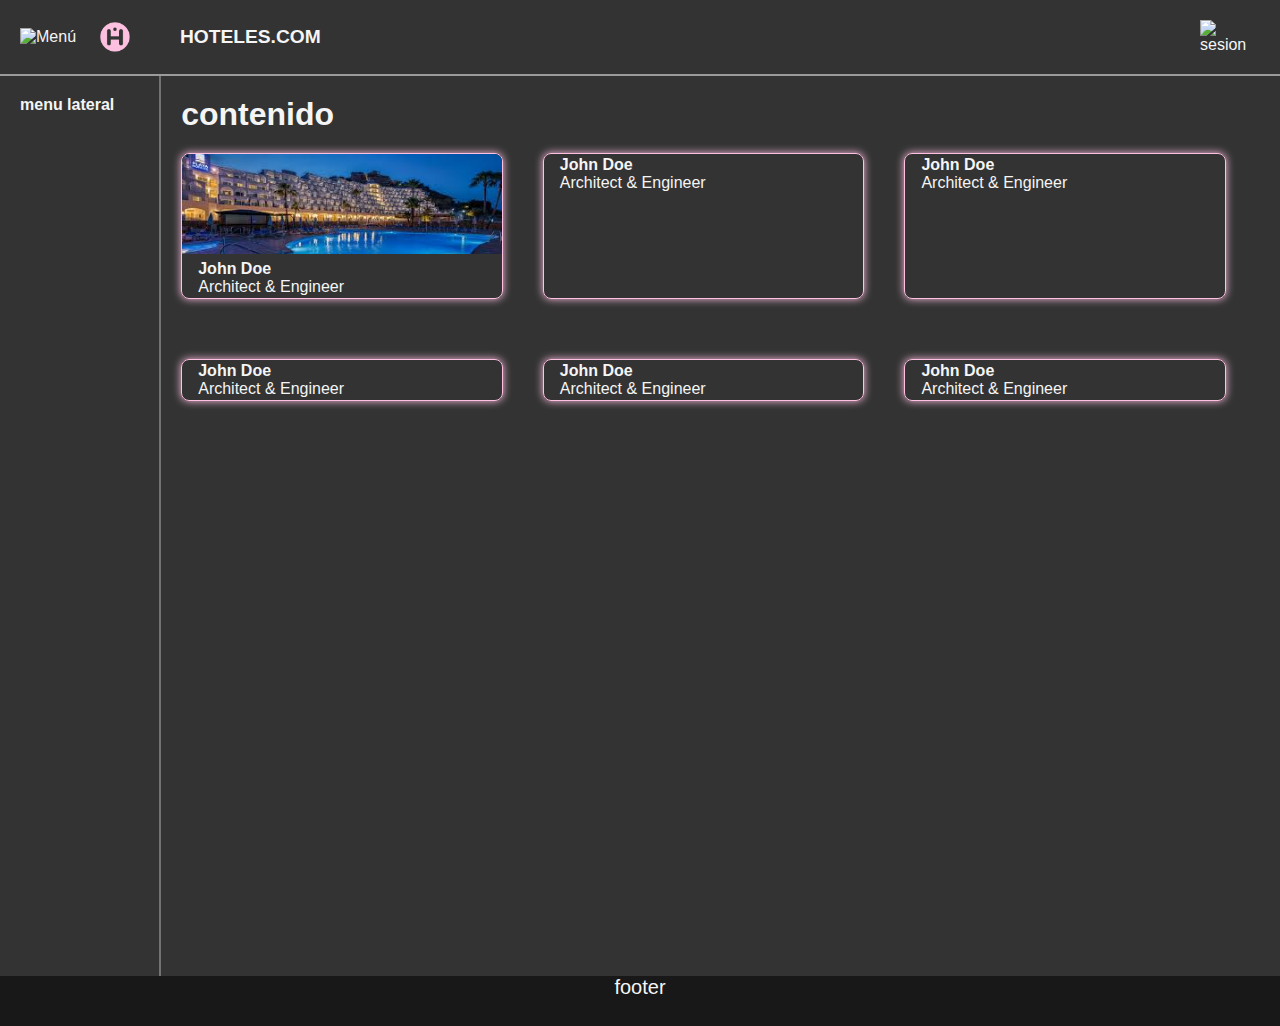
==== Apartado1_seccion1.html @ b4ac0acf "initial commit" ====
<!DOCTYPE html>
<html>

<head>
    <link href="styles1_1.css" rel="stylesheet" type="text/css" />
    <title>
    </title>
</head>

<body>
    <header class="header">
        <div class="header left_menu">
            <img src="assets\menu.svg" alt="Menú">
        </div>
        <div class="header logo">
            <img src="assets\logo_simple.webp" alt="logo" width="30" height="30">
        </div>
        <div class="header name">
            <h4>HOTELES.COM</h4>
        </div>
        <div class="header session">
            <img src="assets\account_circle.svg" alt="sesion">
        </div>
    </header>
    <hr>


    <div class="main">

        <div class="left_menu">
            <h4>menu lateral<h4>
        </div>
        <div class="center">
            <!-- Banner with form -->
            <div class="banner-with-form">
                <h1>contenido</h1>
                <!-- Your form elements go here -->
            </div>

            <!-- Cards -->
            <div class="cards-container">
                <div class="card">
                    <img src="assets/hotel-images/mojacar.jpg" style="width:100%">
                    <div class="container">
                        <h4><b>John Doe</b></h4>
                        <p>Architect & Engineer</p>
                    </div>
                </div>
                <div class="card">
                    <div class="container">
                        <h4><b>John Doe</b></h4>
                        <p>Architect & Engineer</p>
                    </div>
                </div>
                <div class="card">
                    <div class="container">
                        <h4><b>John Doe</b></h4>
                        <p>Architect & Engineer</p>
                    </div>
                </div>
                <div class="card">
                    <div class="container">
                        <h4><b>John Doe</b></h4>
                        <p>Architect & Engineer</p>
                    </div>
                </div>
                <div class="card">
                    <div class="container">
                        <h4><b>John Doe</b></h4>
                        <p>Architect & Engineer</p>
                    </div>
                </div>
                <div class="card">
                    <div class="container">
                        <h4><b>John Doe</b></h4>
                        <p>Architect & Engineer</p>
                    </div>
                </div>
            </div>
        </div>
    </div>

    </div>


    <footer class="footer">
        <p>footer</p>
    </footer>
</body>

</html>
---- styles1_1.css ----
/* set all components' margin to 0 */
* {
    margin: 0;
}

body {
    background: rgb(51, 51, 51);
    color: whitesmoke;
    font-family: 'Segoe UI', Tahoma, Geneva, Verdana, sans-serif;
}

/* header settings */
.header {
    height: auto;
    display: flex;
    align-items: center;
    justify-content: space-between;
    padding: 10px;
}

.header .left_menu,
.header .logo,
.header .session {
    width: 60px;
}

.header .name {
    flex: 1;
    text-align: center;
    font-size: larger;
}

/* main content settings */
.main {
    display: flex;
    min-height: 100vh;
}

/* center */
.main .center {
    padding: 20px;
    flex-grow: 1;
    display: flex;
    flex-direction: column;
}

/* Banner with form */
.banner {
    width: 100%;
    /* Take full width */
    /* Add your styles for the banner */
}


/* cards settings */
.cards-container {
    display: flex;
    flex-wrap: wrap;
    justify-content: flex-start;
    gap: 40px;
    margin-top: 20px;
}

.card {
    border-radius: 8px;
    width: calc(33.333% - 40px); /* Three cards per row, minus the gap */
    margin-bottom: 20px;
    border: 1px solid #ffc0e1; /* Neon-like pink border */
    box-shadow: 0 0 8px #ffc0e1; /* Outer glow */
    align-items: stretch;
    transition: transform 0.3s ease-in-out, box-shadow 0.3s ease-in-out;
}

.card:hover {
    transform: scale(1.05);
    box-shadow: 0 0 10px #ffc0e1; /* Outer glow */
}

.card img {
    width: 100%;
    height: 100px;
    object-fit: cover;
    border-top-left-radius: 8px;
    border-top-right-radius: 8px;
}

.card .container {
    padding: 2px 16px;
}


/* lateral menu */
.main .left_menu {
    padding-top: -20px;
    width: 200px;
    border-right: 2px solid rgb(114, 114, 114);
}

.main .left_menu h4 {
    padding: 20px;
}

/* footer settings */
.footer {
    background-color: rgb(24, 24, 24);
    height: 50px;
    text-align: center;
    padding-left: 0px;
    font-size: 20px;
    width: 100%;
    position: relative;
    bottom: 0;
}

hr {
    height: 2px;
    border: none;
    margin-top: 0;
    padding-top: 0;
    background: rgb(155, 155, 155)
}

/*ffc0e1 - rosa
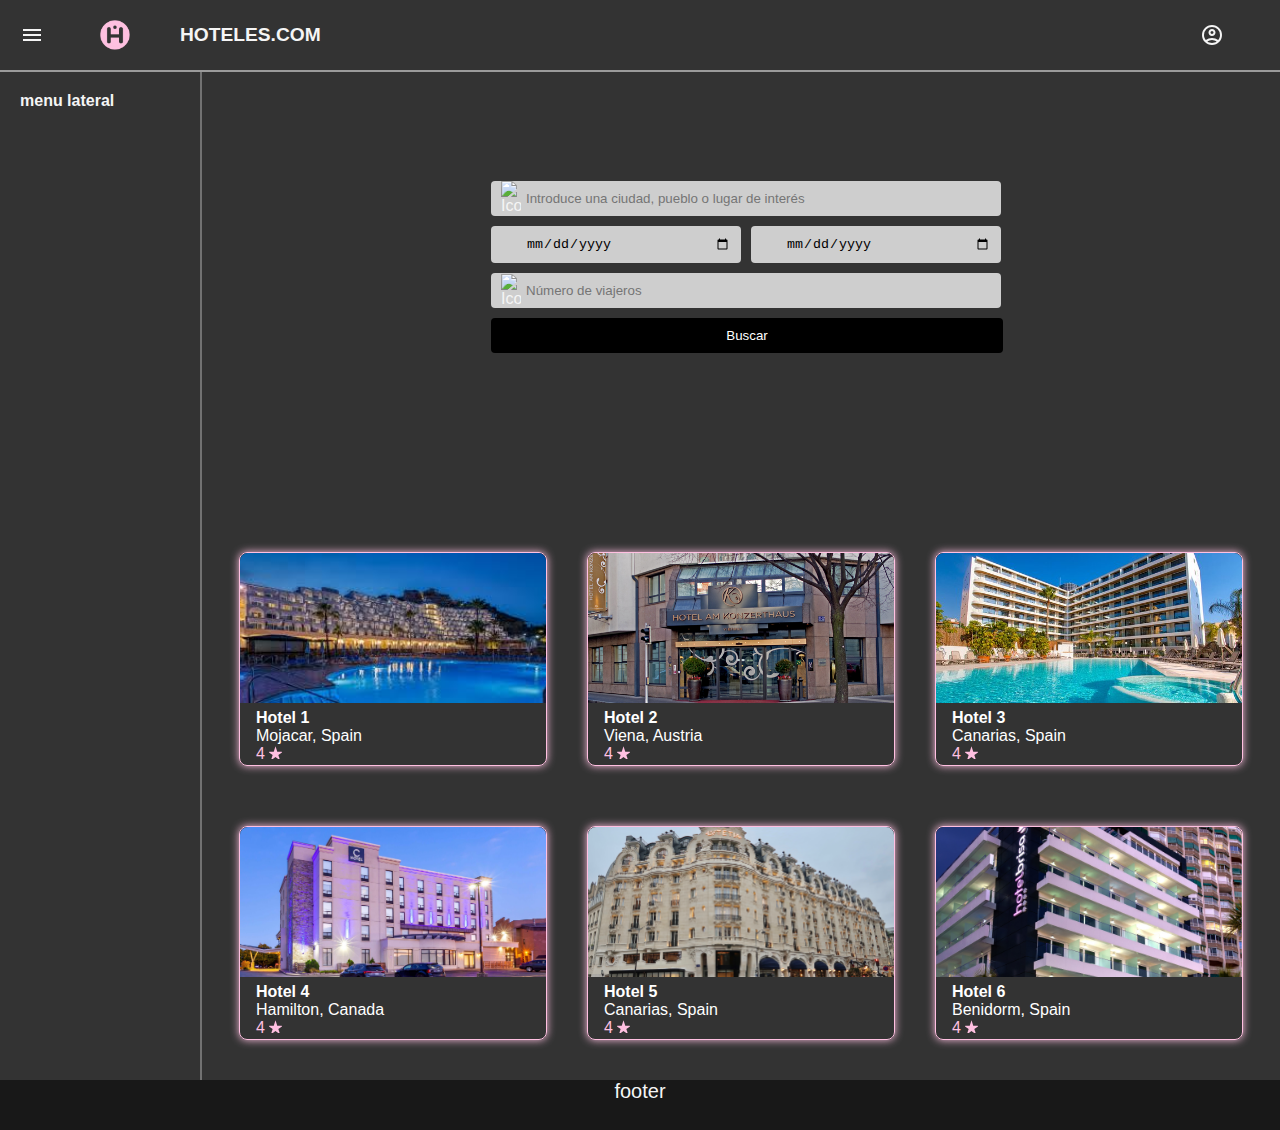
==== commit b5eeb78b: "las cards ya van" ====
--- a/Apartado1_seccion1.html
+++ b/Apartado1_seccion1.html
@@ -10,7 +10,7 @@
 <body>
     <header class="header">
         <div class="header left_menu">
-            <img src="assets\menu.svg" alt="Menú">
+            <img src="assets\icons\menu.svg" alt="Menú">
         </div>
         <div class="header logo">
             <img src="assets\logo_simple.webp" alt="logo" width="30" height="30">
@@ -19,7 +19,7 @@
             <h4>HOTELES.COM</h4>
         </div>
         <div class="header session">
-            <img src="assets\account_circle.svg" alt="sesion">
+            <img src="assets\icons\account_circle.svg" alt="sesion">
         </div>
     </header>
     <hr>
@@ -32,50 +32,93 @@
         </div>
         <div class="center">
             <!-- Banner with form -->
-            <div class="banner-with-form">
-                <h1>contenido</h1>
-                <!-- Your form elements go here -->
+            <div class="banner">
+                <div class="input-group">
+                    <form>
+                        <div class="input-container">
+                            <div class="input-icon location-input">
+                                <input type="text" placeholder="Introduce una ciudad, pueblo o lugar de interés">
+                                <img src="assets/icons/location.svg" class="icon" alt="Icono">
+                            </div>
+                        </div>
+                        <div class="date-group">
+                            <div class="input-icon date-input">
+                                <input type="date" placeholder="vie. 1/3">
+                            </div>
+                            <div class="input-icon date-input">
+                                <input type="date" placeholder="sáb. 2/3">
+                            </div>
+                        </div>
+                        <div class="input-container">
+                            <div class="input-icon location-input">
+                                <input type="text" placeholder="Número de viajeros">
+                                <img src="assets/icons/group.svg" class="icon" alt="Icono">
+                            </div>
+                        </div>
+                        <div class="button-container">
+                            <button type="submit" class="search-button">Buscar</button>
+                        </div>
+                    </form>
+                </div>
+
             </div>
-
             <!-- Cards -->
             <div class="cards-container">
-                <div class="card">
+                <a href="https://www.playasenator.com/es/hoteles/mojacar-playa-aquapark-hotel/" class="card" target="_blank">
                     <img src="assets/hotel-images/mojacar.jpg" style="width:100%">
                     <div class="container">
-                        <h4><b>John Doe</b></h4>
-                        <p>Architect & Engineer</p>
+                        <h4><b>Hotel 1</b></h4>
+                        <p>Mojacar, Spain</p>
+                        <p style="color:#ffc0e1">4 <img src="assets/icons/star.svg" style="width:13px; height:13px;">
+                        </p>
                     </div>
-                </div>
-                <div class="card">
+                </a>
+                <a href="https://all.accor.com/hotel/1276/index.es.shtml" class="card" target="_blank">
+                    <img src="assets/hotel-images/Vienna-02.jpg" style="width:100%">
                     <div class="container">
-                        <h4><b>John Doe</b></h4>
-                        <p>Architect & Engineer</p>
+                        <h4><b>Hotel 2</b></h4>
+                        <p>Viena, Austria</p>
+                        <p style="color:#ffc0e1">4 <img src="assets/icons/star.svg" style="width:13px; height:13px;">
+                        </p>
                     </div>
-                </div>
-                <div class="card">
+                </a>
+                <a href="https://www.barcelo.com/es-es/barcelo-margaritas/" class="card" target="_blank">
+                    <img src="assets/hotel-images/hotel-presidente-4s.jpg" style="width:100%">
                     <div class="container">
-                        <h4><b>John Doe</b></h4>
-                        <p>Architect & Engineer</p>
+                        <h4><b>Hotel 3</b></h4>
+                        <p>Canarias, Spain</p>
+                        <p style="color:#ffc0e1">4 <img src="assets/icons/star.svg" style="width:13px; height:13px;">
+                        </p>
                     </div>
-                </div>
-                <div class="card">
+                </a>
+                <a href="https://carmenshotel.com/" class="card" target="_blank">
+                    <img src="assets/hotel-images/hamilton.jpg" style="width:100%">
                     <div class="container">
-                        <h4><b>John Doe</b></h4>
-                        <p>Architect & Engineer</p>
+                        <h4><b>Hotel 4</b></h4>
+                        <p>Hamilton, Canada</p>
+                        <p style="color:#ffc0e1">4 <img src="assets/icons/star.svg" style="width:13px; height:13px;">
+                        </p>
                     </div>
-                </div>
-                <div class="card">
+                </a>
+                <a href="https://en.wikipedia.org/wiki/H%C3%B4tel_Lutetia"
+                    class="card" target="_blank">
+                    <img src="assets/hotel-images/Hôtel_Lutetia,_Paris_6e.jpg" style="width:100%">
                     <div class="container">
-                        <h4><b>John Doe</b></h4>
-                        <p>Architect & Engineer</p>
+                        <h4><b>Hotel 5</b></h4>
+                        <p>Canarias, Spain</p>
+                        <p style="color:#ffc0e1">4 <img src="assets/icons/star.svg" style="width:13px; height:13px;">
+                        </p>
                     </div>
-                </div>
-                <div class="card">
+                </a>
+                <a href="https://www.hotelbrisabenidorm.com/" class="card" target="_blank">
+                    <img src="assets/hotel-images/benidorm.jpg" style="width:100%">
                     <div class="container">
-                        <h4><b>John Doe</b></h4>
-                        <p>Architect & Engineer</p>
+                        <h4><b>Hotel 6</b></h4>
+                        <p>Benidorm, Spain</p>
+                        <p style="color:#ffc0e1">4 <img src="assets/icons/star.svg" style="width:13px; height:13px;">
+                        </p>
                     </div>
-                </div>
+                </a>
             </div>
         </div>
     </div>
--- a/styles1_1.css
+++ b/styles1_1.css
@@ -36,49 +36,168 @@
     min-height: 100vh;
 }
 
+/* lateral menu */
+.main .left_menu {
+    padding-top: -20px;
+    min-width: 200px;
+    border-right: 2px solid rgb(114, 114, 114);
+    min-height: 100vh;
+}
+
+.main .left_menu h4 {
+    padding: 20px;
+}
+
 /* center */
 .main .center {
     padding: 20px;
     flex-grow: 1;
-    display: flex;
     flex-direction: column;
 }
 
-/* Banner with form */
+/* banner with form */
 .banner {
-    width: 100%;
-    /* Take full width */
-    /* Add your styles for the banner */
-}
-
+    width: 100% + 20px;
+    ;
+    /* Ancho completo del contenedor padre */
+    padding: -20px;
+    margin: -20px;
+    height: 400px;
+    /* Altura fija del banner */
+    background-image: url('assets/banner_img.jpg');
+    /* Asegúrate de que la ruta de la imagen sea correcta */
+    background-size: cover;
+    background-repeat: no-repeat;
+    background-position: center center;
+    /* Centra la imagen de fondo */
+    display: flex;
+    /* Utiliza flexbox para centrar el contenido */
+    align-items: center;
+    /* Centra verticalmente el contenido del banner */
+    justify-content: center;
+    /* Centra horizontalmente el contenido del banner */
+}
+
+/* formulario */
+.input-group {
+    max-width: 500px;
+    /* Ancho máximo del grupo de entrada */
+    width: 100%;
+    /* Ancho relativo al contenedor para permitir centrado */
+    margin: 0 auto;
+    /* Centra horizontalmente */
+    box-sizing: border-box;
+    /* Incluye el padding y el border en el ancho total */
+}
+
+.input-group form {
+    display: block;
+}
+
+.button-container,
+.input-container,
+.date-group {
+    width: 100%;
+    margin-bottom: 10px;
+}
+
+.input-icon input:focus {
+    border: none;
+    outline: none;
+    background-color: #f5cbe1;
+}
+
+.input-icon input:hover {
+    border: none;
+    background-color: #f5cbe1;
+    transition: 0.3s ease-in-out, 0.3s ease-in-out
+}
+
+.input-icon {
+    position: relative;
+    display: block;
+    width: 100%;
+}
+
+.input-icon input {
+    width: calc(100% - 35px);
+    padding: 10px 10px 10px 35px;
+    margin-bottom: 0;
+    border-radius: 4px;
+    background-color: #cecece;
+    border: none;
+}
+
+.input-icon .icon {
+    position: absolute;
+    left: 0;
+    top: 50%;
+    transform: translateY(-50%);
+    width: 20px;
+    height: auto;
+    padding: 10px;
+}
+
+.date-group {
+    display: flex;
+    justify-content: space-between;
+}
+
+.date-input {
+    width: 48%;
+}
+
+.button-container .search-button {
+    border: none;
+    padding: 10px;
+    background-color: #000;
+    color: #fff;
+    cursor: pointer;
+    border-radius: 4px;
+    margin: 0;
+    width: calc(100% + 12px);
+}
+
+.search-button:hover {
+    background-color: #501c37;
+    transition: 0.3s ease-in-out;
+}
+
+.button-container {
+    position: relative;
+    display: block;
+}
 
 /* cards settings */
 .cards-container {
     display: flex;
     flex-wrap: wrap;
-    justify-content: flex-start;
+    justify-content: center;
     gap: 40px;
-    margin-top: 20px;
+    margin-top: 100px;
 }
 
 .card {
+    text-decoration: none;
+    color: #fff;
     border-radius: 8px;
-    width: calc(33.333% - 40px); /* Three cards per row, minus the gap */
+    width: calc(33.333% - 40px);
     margin-bottom: 20px;
-    border: 1px solid #ffc0e1; /* Neon-like pink border */
-    box-shadow: 0 0 8px #ffc0e1; /* Outer glow */
+    border: 1px solid #ffc0e1;
+    box-shadow: 0 0 8px #ffc0e1;
     align-items: stretch;
     transition: transform 0.3s ease-in-out, box-shadow 0.3s ease-in-out;
+    min-height: 200px;
 }
 
 .card:hover {
     transform: scale(1.05);
-    box-shadow: 0 0 10px #ffc0e1; /* Outer glow */
+    box-shadow: 0 0 10px #ffc0e1;
 }
 
 .card img {
     width: 100%;
-    height: 100px;
+    height: 150px;
     object-fit: cover;
     border-top-left-radius: 8px;
     border-top-right-radius: 8px;
@@ -88,16 +207,20 @@
     padding: 2px 16px;
 }
 
-
-/* lateral menu */
-.main .left_menu {
-    padding-top: -20px;
-    width: 200px;
-    border-right: 2px solid rgb(114, 114, 114);
-}
-
-.main .left_menu h4 {
-    padding: 20px;
+/* two columns */
+@media (max-width: 800px) {
+    .card {
+        width: calc(50% - 40px);
+        /* 2 cards x row */
+    }
+}
+
+/* one column */
+@media (max-width: 500px) {
+    .card {
+        width: calc(100% - 40px);
+        /* 1 card x row */
+    }
 }
 
 /* footer settings */
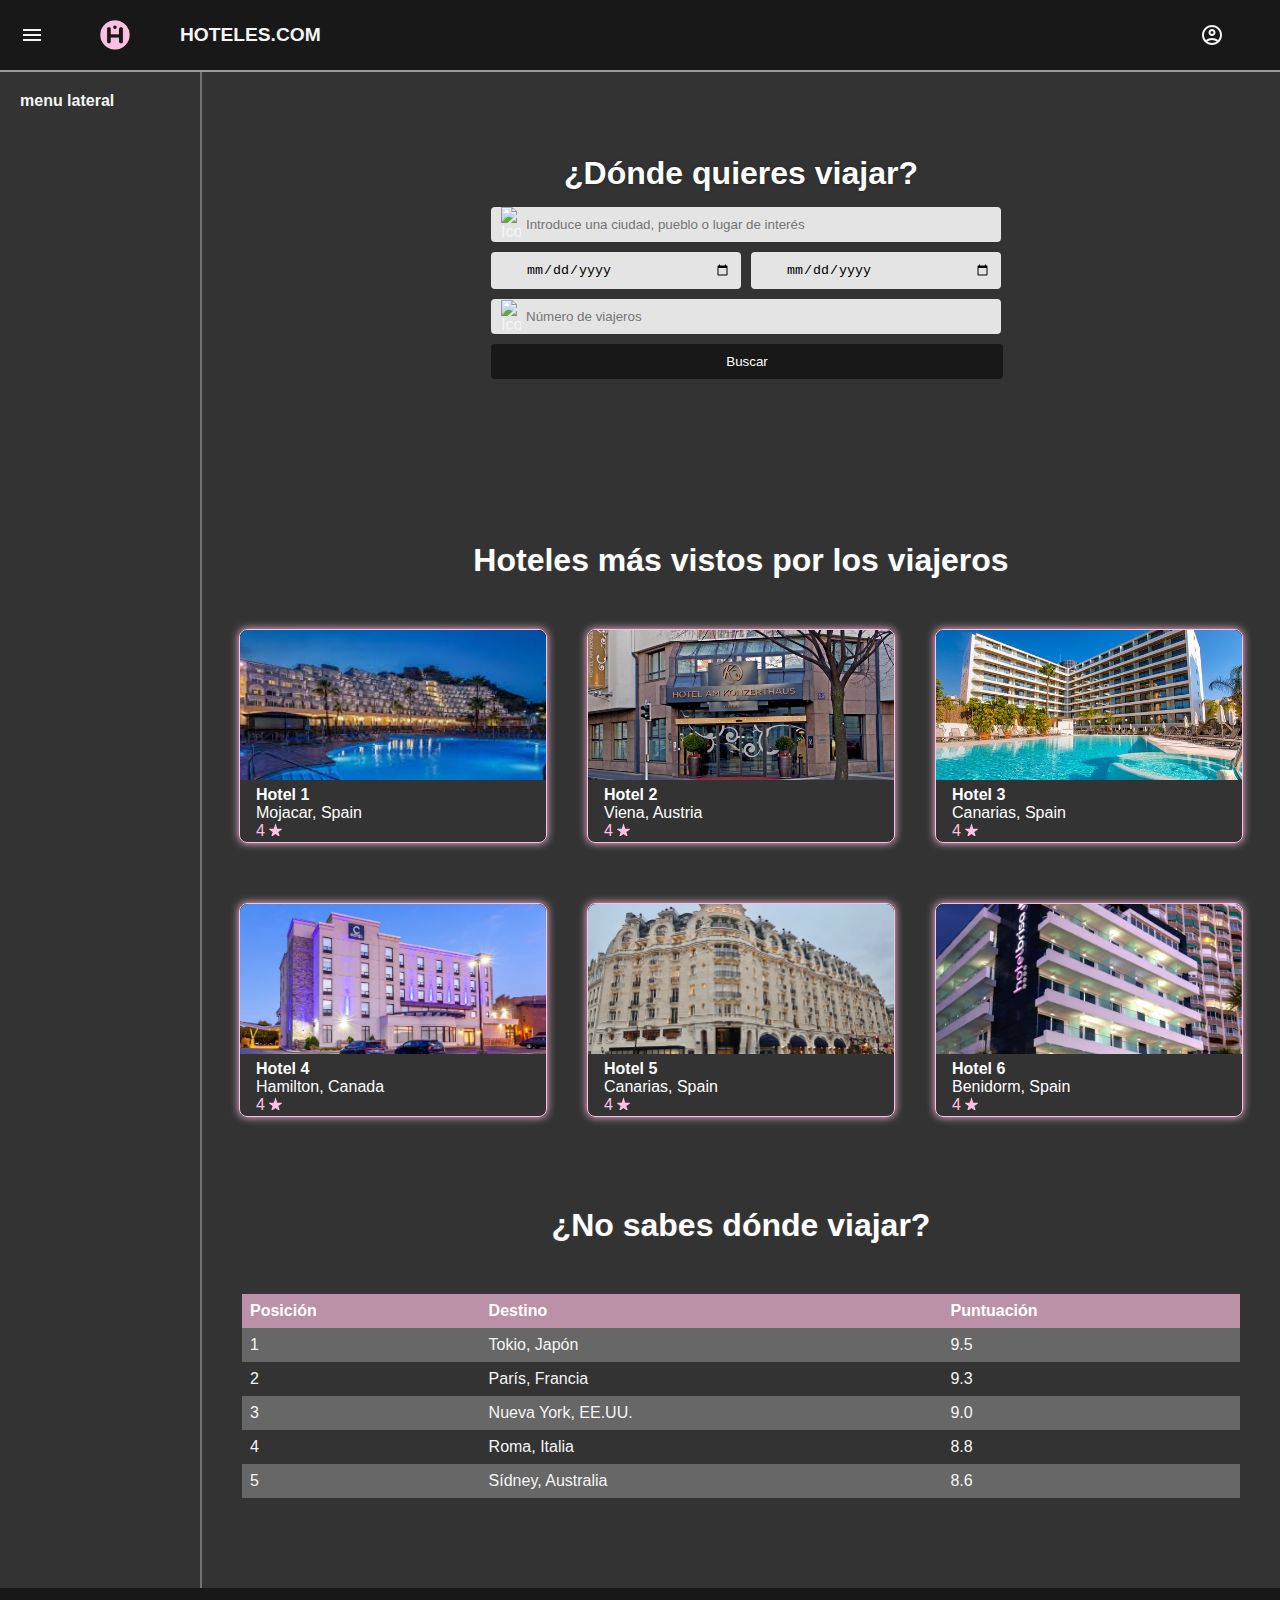
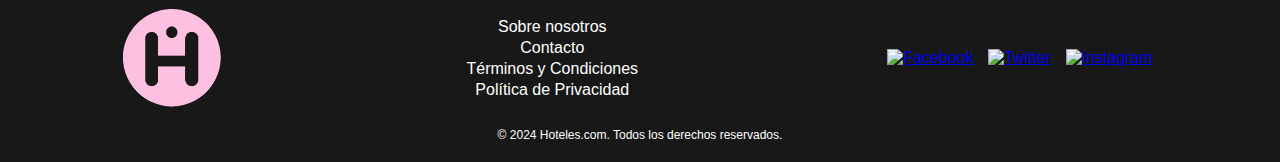
==== commit 10e3df5c: "todo menos menu lateral" ====
--- a/Apartado1_seccion1.html
+++ b/Apartado1_seccion1.html
@@ -34,6 +34,7 @@
             <!-- Banner with form -->
             <div class="banner">
                 <div class="input-group">
+                    <h1>¿Dónde quieres viajar?</h1>
                     <form>
                         <div class="input-container">
                             <div class="input-icon location-input">
@@ -51,7 +52,7 @@
                         </div>
                         <div class="input-container">
                             <div class="input-icon location-input">
-                                <input type="text" placeholder="Número de viajeros">
+                                <input type="number" placeholder="Número de viajeros">
                                 <img src="assets/icons/group.svg" class="icon" alt="Icono">
                             </div>
                         </div>
@@ -60,11 +61,14 @@
                         </div>
                     </form>
                 </div>
-
+            </div>
+            <div class="title">
+                <h1>Hoteles más vistos por los viajeros</h1>
             </div>
             <!-- Cards -->
             <div class="cards-container">
-                <a href="https://www.playasenator.com/es/hoteles/mojacar-playa-aquapark-hotel/" class="card" target="_blank">
+                <a href="https://www.playasenator.com/es/hoteles/mojacar-playa-aquapark-hotel/" class="card"
+                    target="_blank">
                     <img src="assets/hotel-images/mojacar.jpg" style="width:100%">
                     <div class="container">
                         <h4><b>Hotel 1</b></h4>
@@ -100,8 +104,7 @@
                         </p>
                     </div>
                 </a>
-                <a href="https://en.wikipedia.org/wiki/H%C3%B4tel_Lutetia"
-                    class="card" target="_blank">
+                <a href="https://en.wikipedia.org/wiki/H%C3%B4tel_Lutetia" class="card" target="_blank">
                     <img src="assets/hotel-images/Hôtel_Lutetia,_Paris_6e.jpg" style="width:100%">
                     <div class="container">
                         <h4><b>Hotel 5</b></h4>
@@ -120,15 +123,70 @@
                     </div>
                 </a>
             </div>
+            <div class="title">
+                <h1>¿No sabes dónde viajar?</h1>
+            </div>
+            <div style="padding: 0 20px;">
+                <table>
+                    <tr>
+                        <th>Posición</th>
+                        <th>Destino</th>
+                        <th>Puntuación</th>
+                    </tr>
+                    <tr>
+                        <td>1</td>
+                        <td>Tokio, Japón</td>
+                        <td>9.5</td>
+                    </tr>
+                    <tr>
+                        <td>2</td>
+                        <td>París, Francia</td>
+                        <td>9.3</td>
+                    </tr>
+                    <tr>
+                        <td>3</td>
+                        <td>Nueva York, EE.UU.</td>
+                        <td>9.0</td>
+                    </tr>
+                    <tr>
+                        <td>4</td>
+                        <td>Roma, Italia</td>
+                        <td>8.8</td>
+                    </tr>
+                    <tr>
+                        <td>5</td>
+                        <td>Sídney, Australia</td>
+                        <td>8.6</td>
+                    </tr>
+                </table>
+            </div>
         </div>
     </div>
 
-    </div>
+    <footer class="footer">
+        <div class="footer-content">
+            <img src="assets/logo_simple.webp" alt="Logo hoteles.com" class="footer-logo">
+            <div class="footer-links">
+                <a href="/sobre-nosotros">Sobre nosotros</a>
+                <a href="/contacto">Contacto</a>
+                <a href="/terminos-y-condiciones">Términos y Condiciones</a>
+                <a href="/politica-de-privacidad">Política de Privacidad</a>
+            </div>
+            <div class="footer-social">
+                <a href="https://www.facebook.com/" target="_blank">
+                    <img src="assets/icons/facebook.svg" alt="Facebook" />
+                </a>
+                <a href="https://www.twitter.com/" target="_blank">
+                    <img src="assets/icons/twitter.svg" alt="Twitter" />
+                </a>
+                <a href="https://www.instagram.com/" target="_blank">
+                    <img src="assets/icons/instagram.svg" alt="Instagram" />
+                </a>
+            </div>
+        </div>
+        <p class="footer-copy">&copy; 2024 Hoteles.com. Todos los derechos reservados.</p>
+    </footer>
 
-
-    <footer class="footer">
-        <p>footer</p>
-    </footer>
 </body>
 
 </html>--- a/styles1_1.css
+++ b/styles1_1.css
@@ -11,6 +11,7 @@
 
 /* header settings */
 .header {
+    background-color: rgb(24, 24, 24);
     height: auto;
     display: flex;
     align-items: center;
@@ -42,6 +43,7 @@
     min-width: 200px;
     border-right: 2px solid rgb(114, 114, 114);
     min-height: 100vh;
+    max-height: 100%;
 }
 
 .main .left_menu h4 {
@@ -53,41 +55,37 @@
     padding: 20px;
     flex-grow: 1;
     flex-direction: column;
+    max-height: fit-content;
 }
 
 /* banner with form */
 .banner {
     width: 100% + 20px;
-    ;
-    /* Ancho completo del contenedor padre */
     padding: -20px;
-    margin: -20px;
+    margin: -20px -20px -0px -20px;
     height: 400px;
-    /* Altura fija del banner */
     background-image: url('assets/banner_img.jpg');
-    /* Asegúrate de que la ruta de la imagen sea correcta */
     background-size: cover;
     background-repeat: no-repeat;
     background-position: center center;
-    /* Centra la imagen de fondo */
-    display: flex;
-    /* Utiliza flexbox para centrar el contenido */
+    display: flex;
     align-items: center;
-    /* Centra verticalmente el contenido del banner */
     justify-content: center;
-    /* Centra horizontalmente el contenido del banner */
 }
 
 /* formulario */
 .input-group {
     max-width: 500px;
-    /* Ancho máximo del grupo de entrada */
-    width: 100%;
-    /* Ancho relativo al contenedor para permitir centrado */
+    width: 100%;
     margin: 0 auto;
-    /* Centra horizontalmente */
     box-sizing: border-box;
-    /* Incluye el padding y el border en el ancho total */
+}
+
+.input-group h1 {
+    margin-bottom: 15px;
+    color: white;
+    text-shadow: 0 0 3px #252525de;
+    text-align: center;
 }
 
 .input-group form {
@@ -124,7 +122,7 @@
     padding: 10px 10px 10px 35px;
     margin-bottom: 0;
     border-radius: 4px;
-    background-color: #cecece;
+    background-color: #e4e4e4;
     border: none;
 }
 
@@ -150,7 +148,8 @@
 .button-container .search-button {
     border: none;
     padding: 10px;
-    background-color: #000;
+    background-color: rgb(24, 24, 24);
+    ;
     color: #fff;
     cursor: pointer;
     border-radius: 4px;
@@ -174,7 +173,15 @@
     flex-wrap: wrap;
     justify-content: center;
     gap: 40px;
-    margin-top: 100px;
+}
+
+.title {
+    text-align: center;
+    padding-top: 70px;
+    padding-bottom: 50px;
+    color: white;
+    text-shadow: 0 0 3px #474747de;
+    display: block;
 }
 
 .card {
@@ -223,16 +230,75 @@
     }
 }
 
+/* table top destinations */
+table {
+    width: 100%;
+    border-collapse: collapse;
+    margin-bottom: 70px;
+}
+
+th,
+td {
+    padding: 8px;
+    text-align: left;
+}
+
+th {
+    background-color: #ffc0e1ab;
+    color: white;
+}
+
+tr:nth-child(even) {
+    background-color: #f2f2f246;
+}
+
+tr:hover {
+    background-color: #aa688aab;
+}
+
 /* footer settings */
 .footer {
     background-color: rgb(24, 24, 24);
-    height: 50px;
+    color: white;
     text-align: center;
-    padding-left: 0px;
-    font-size: 20px;
-    width: 100%;
-    position: relative;
-    bottom: 0;
+    padding: 20px 0;
+}
+
+.footer-content {
+    display: flex;
+    justify-content: space-around;
+    align-items: center;
+    flex-wrap: wrap;
+}
+
+.footer-logo {
+    width: 100px;
+}
+
+.footer-links a {
+    display: block;
+    color: white;
+    text-decoration: none;
+    margin: 3px 0;
+}
+
+.footer-links a:hover {
+    text-decoration: underline;
+}
+
+.footer-social a {
+    display: inline-block;
+    margin: 0 5px;
+}
+
+.footer-social img {
+    width: 36px;
+    height: auto;
+}
+
+.footer-copy {
+    margin-top: 20px;
+    font-size: 0.75em;
 }
 
 hr {
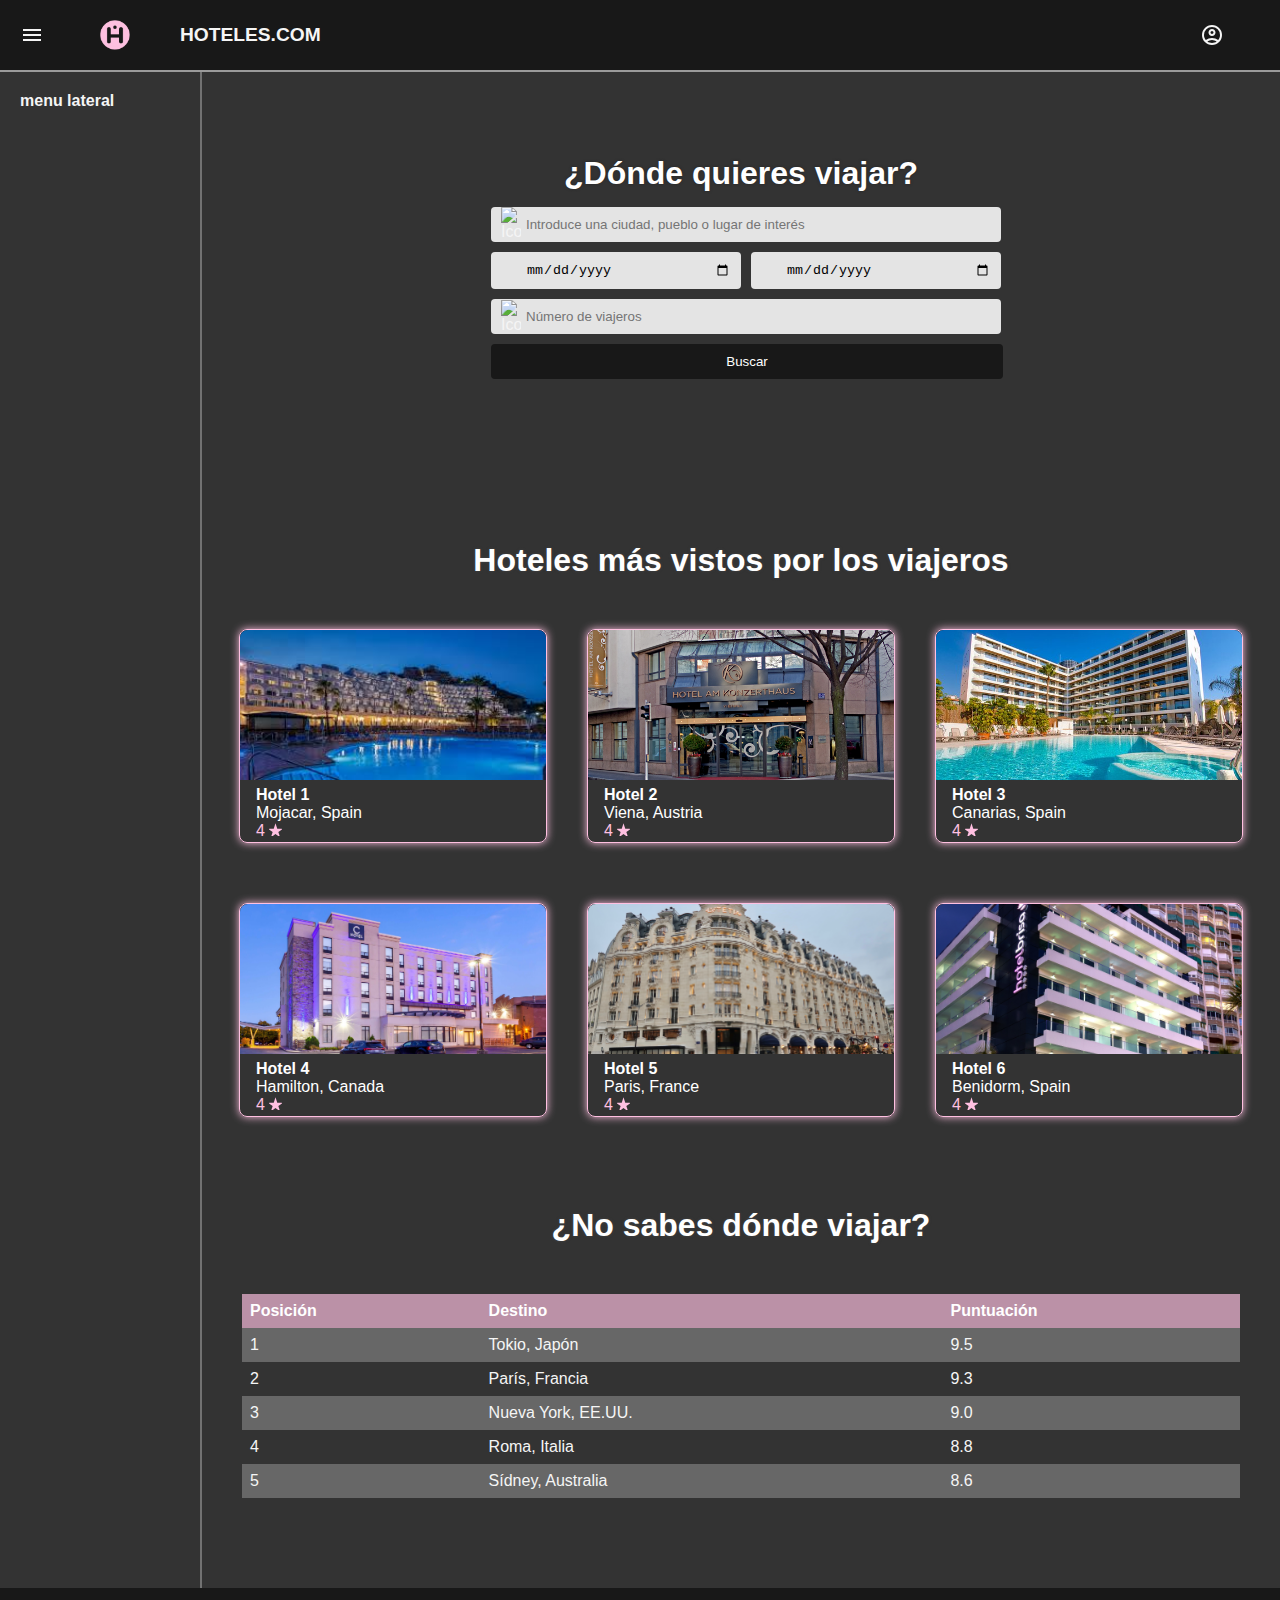
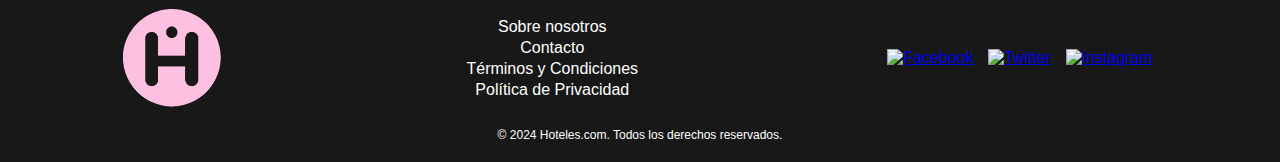
==== commit 03c30ac1: "hotel 5 fix" ====
--- a/Apartado1_seccion1.html
+++ b/Apartado1_seccion1.html
@@ -26,7 +26,6 @@
 
 
     <div class="main">
-
         <div class="left_menu">
             <h4>menu lateral<h4>
         </div>
@@ -35,10 +34,10 @@
             <div class="banner">
                 <div class="input-group">
                     <h1>¿Dónde quieres viajar?</h1>
-                    <form>
+                    <form action="http://www.google.com/search?">
                         <div class="input-container">
                             <div class="input-icon location-input">
-                                <input type="text" placeholder="Introduce una ciudad, pueblo o lugar de interés">
+                                <input type="text" placeholder="Introduce una ciudad, pueblo o lugar de interés" name="q">
                                 <img src="assets/icons/location.svg" class="icon" alt="Icono">
                             </div>
                         </div>
@@ -108,7 +107,7 @@
                     <img src="assets/hotel-images/Hôtel_Lutetia,_Paris_6e.jpg" style="width:100%">
                     <div class="container">
                         <h4><b>Hotel 5</b></h4>
-                        <p>Canarias, Spain</p>
+                        <p>Paris, France</p>
                         <p style="color:#ffc0e1">4 <img src="assets/icons/star.svg" style="width:13px; height:13px;">
                         </p>
                     </div>
